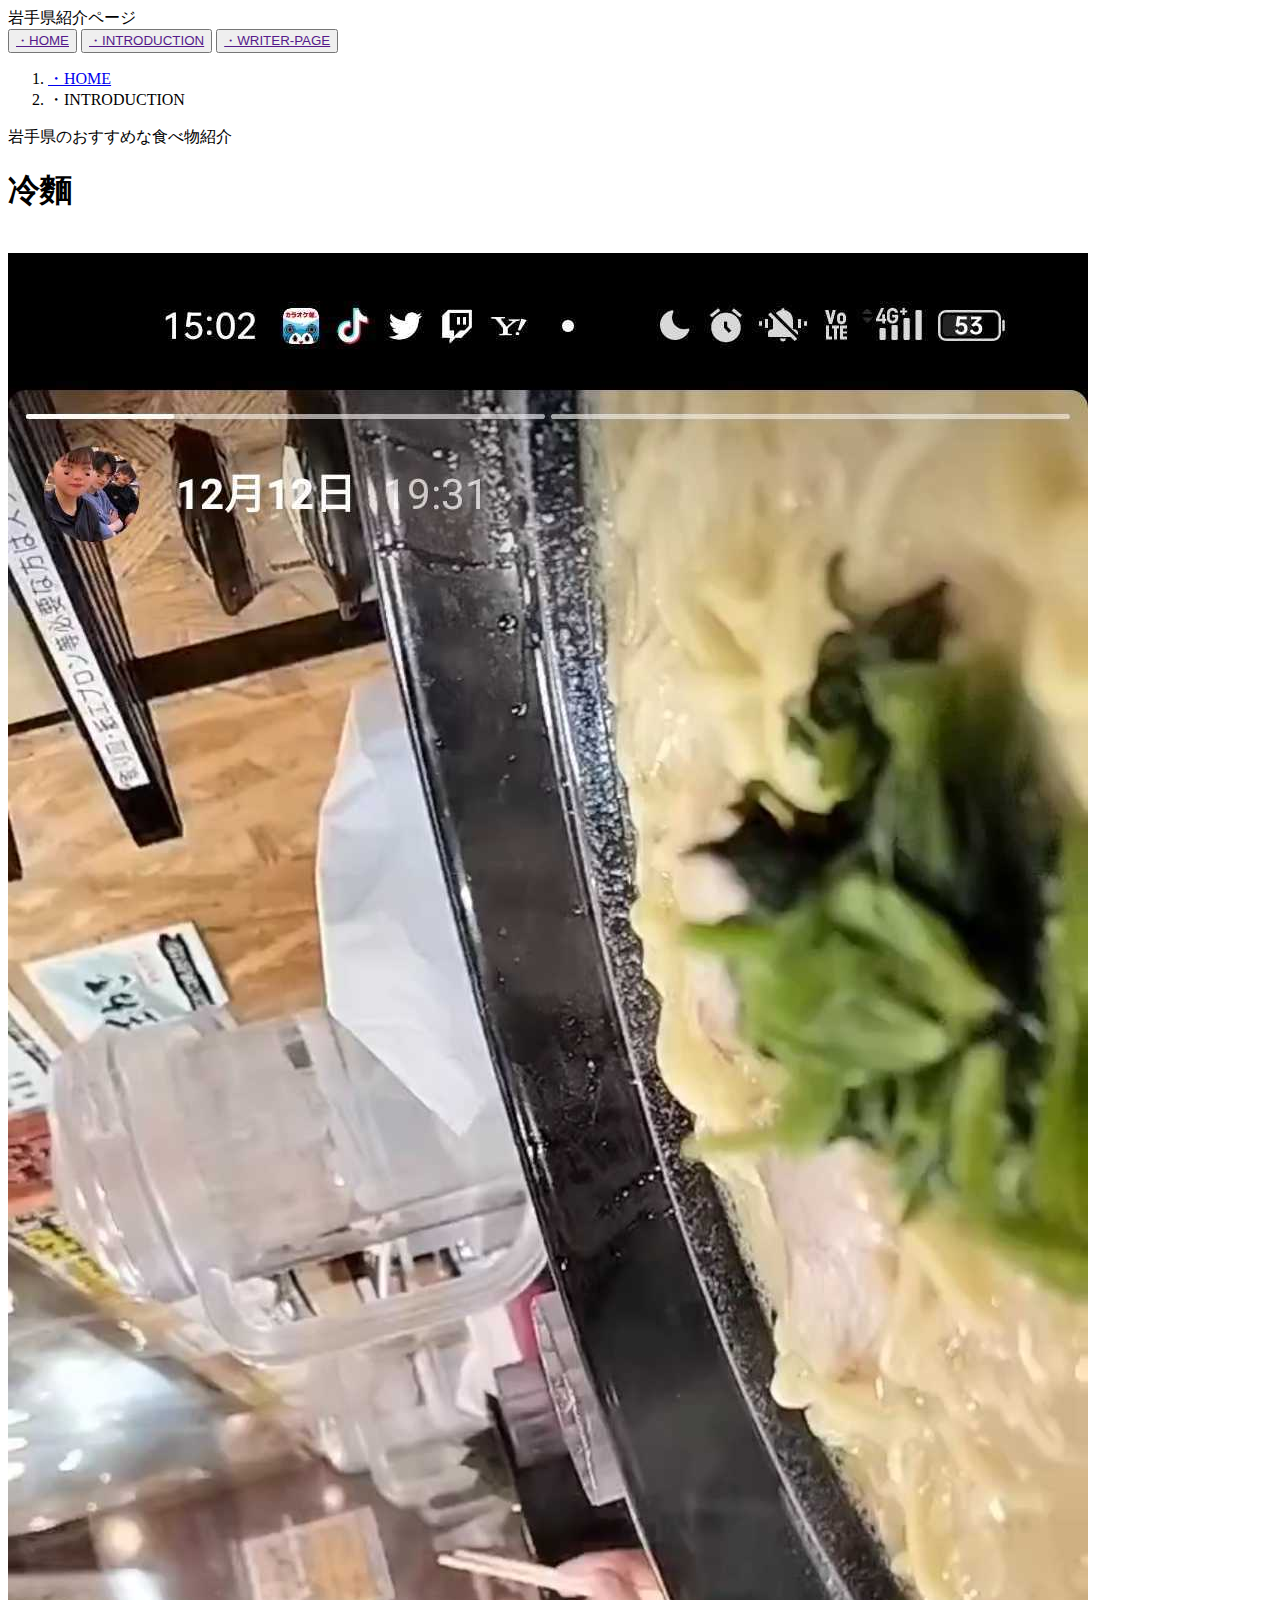
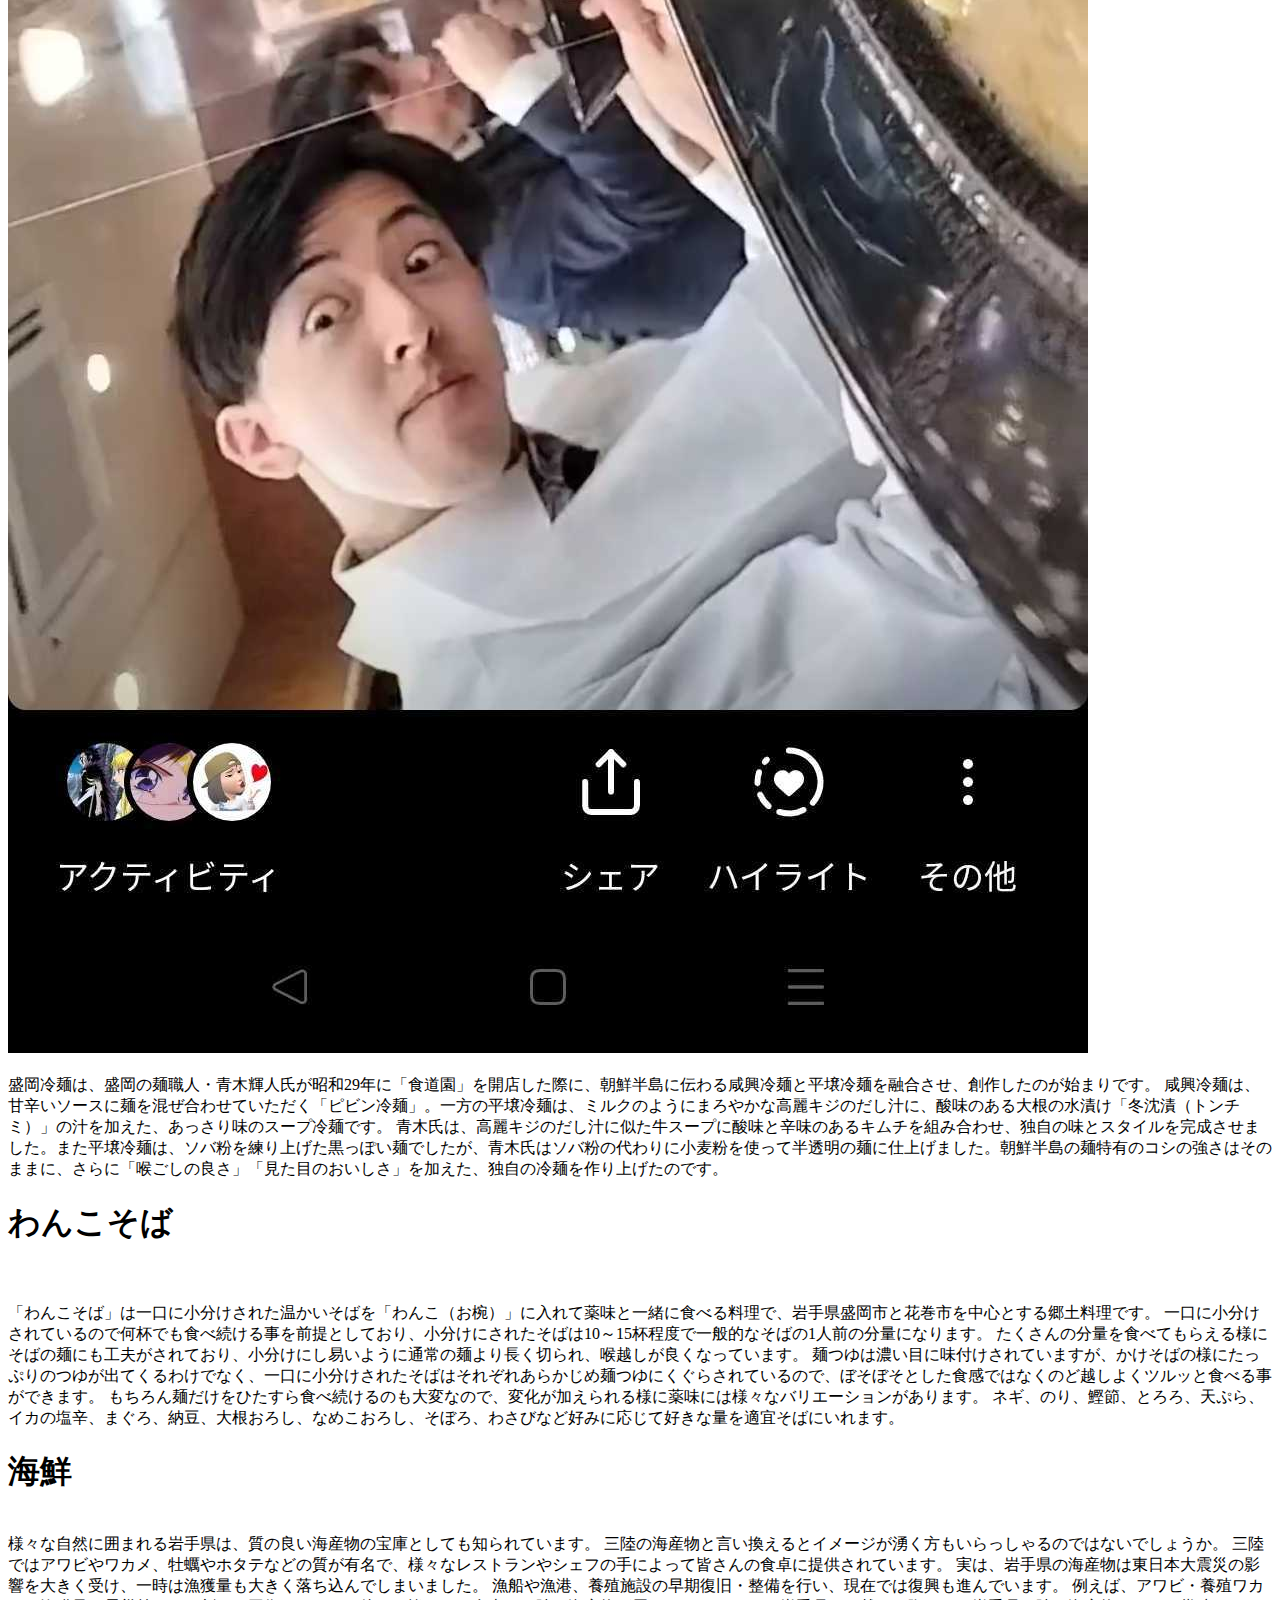
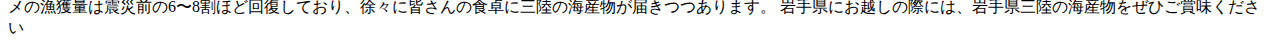
==== food.html @ 79cea3bb "food編集＃１" ====
<!DOCTYPE html>
<html lang="ja">
<head>
    <meta charset="UTF-8">
    <meta http-equiv="X-UA-Compatible" content="IE=edge">
    <meta name="viewport" content="width=device-width, initial-scale=1.0">
    <title>魅力紹介ページ</title>
    <link rel="stylesheet" href="style.css">
    <link href="https://cdn.jsdelivr.net/npm/bootstrap@5.0.2/dist/css/bootstrap.min.css" rel="stylesheet" integrity="sha384-EVSTQN3/azprG1Anm3QDgpJLIm9Nao0Yz1ztcQTwFspd3yD65VohhpuuCOmLASjC" crossorigin="anonymous">
</head>
<body>
    <header>岩手県紹介ページ</header>

    <div class="btn-group" role="group" aria-label="Basic button group">
        <button type="button" class="btn btn-primary"><a href="">・HOME</a></button>
        <button type="button" class="btn btn-primary"><a href="">・INTRODUCTION</a></button>
        <button type="button" class="btn btn-primary"><a href="">・WRITER-PAGE</a></button>
    </div>

    <nav aria-label="breadcrumb">
        <ol class="breadcrumb">
          <li class="breadcrumb-item"><a href="#">・HOME</a></li>
          <li class="breadcrumb-item active" aria-current="page">・INTRODUCTION</li>
        </ol>
    </nav>

    <div>岩手県のおすすめな食べ物紹介</div>

    <h1>冷麵</h1><br>
    <img src="image-show/haruto.jpg"><br>
<br>
    盛岡冷麺は、盛岡の麺職人・青木輝人氏が昭和29年に「食道園」を開店した際に、朝鮮半島に伝わる咸興冷麺と平壌冷麺を融合させ、創作したのが始まりです。
    咸興冷麺は、甘辛いソースに麺を混ぜ合わせていただく「ピビン冷麺」。一方の平壌冷麺は、ミルクのようにまろやかな高麗キジのだし汁に、酸味のある大根の水漬け「冬沈漬（トンチミ）」の汁を加えた、あっさり味のスープ冷麺です。
    青木氏は、高麗キジのだし汁に似た牛スープに酸味と辛味のあるキムチを組み合わせ、独自の味とスタイルを完成させました。また平壌冷麺は、ソバ粉を練り上げた黒っぽい麺でしたが、青木氏はソバ粉の代わりに小麦粉を使って半透明の麺に仕上げました。朝鮮半島の麺特有のコシの強さはそのままに、さらに「喉ごしの良さ」「見た目のおいしさ」を加えた、独自の冷麺を作り上げたのです。<br>

    <h1>わんこそば</h1><br>
    <img src=""><br>

    「わんこそば」は一口に小分けされた温かいそばを「わんこ（お椀）」に入れて薬味と一緒に食べる料理で、岩手県盛岡市と花巻市を中心とする郷土料理です。
    一口に小分けされているので何杯でも食べ続ける事を前提としており、小分けにされたそばは10～15杯程度で一般的なそばの1人前の分量になります。
    たくさんの分量を食べてもらえる様にそばの麺にも工夫がされており、小分けにし易いように通常の麺より長く切られ、喉越しが良くなっています。
    麺つゆは濃い目に味付けされていますが、かけそばの様にたっぷりのつゆが出てくるわけでなく、一口に小分けされたそばはそれぞれあらかじめ麺つゆにくぐらされているので、ぼそぼそとした食感ではなくのど越しよくツルッと食べる事ができます。
    もちろん麺だけをひたすら食べ続けるのも大変なので、変化が加えられる様に薬味には様々なバリエーションがあります。
    ネギ、のり、鰹節、とろろ、天ぷら、イカの塩辛、まぐろ、納豆、大根おろし、なめこおろし、そぼろ、わさびなど好みに応じて好きな量を適宜そばにいれます。
    


    <h1>海鮮</h1>
    <img src=""><br>
    様々な自然に囲まれる岩手県は、質の良い海産物の宝庫としても知られています。
    三陸の海産物と言い換えるとイメージが湧く方もいらっしゃるのではないでしょうか。
    三陸ではアワビやワカメ、牡蠣やホタテなどの質が有名で、様々なレストランやシェフの手によって皆さんの食卓に提供されています。
    実は、岩手県の海産物は東日本大震災の影響を大きく受け、一時は漁獲量も大きく落ち込んでしまいました。
    漁船や漁港、養殖施設の早期復旧・整備を行い、現在では復興も進んでいます。
    例えば、アワビ・養殖ワカメの漁獲量は震災前の6〜8割ほど回復しており、徐々に皆さんの食卓に三陸の海産物が届きつつあります。
    岩手県にお越しの際には、岩手県三陸の海産物をぜひご賞味ください

    <script src="https://cdn.jsdelivr.net/npm/bootstrap@5.0.2/dist/js/bootstrap.bundle.min.js" integrity="sha384-MrcW6ZMFYlzcLA8Nl+NtUVF0sA7MsXsP1UyJoMp4YLEuNSfAP+JcXn/tWtIaxVXM" crossorigin="anonymous"></script>

</body>
</html>
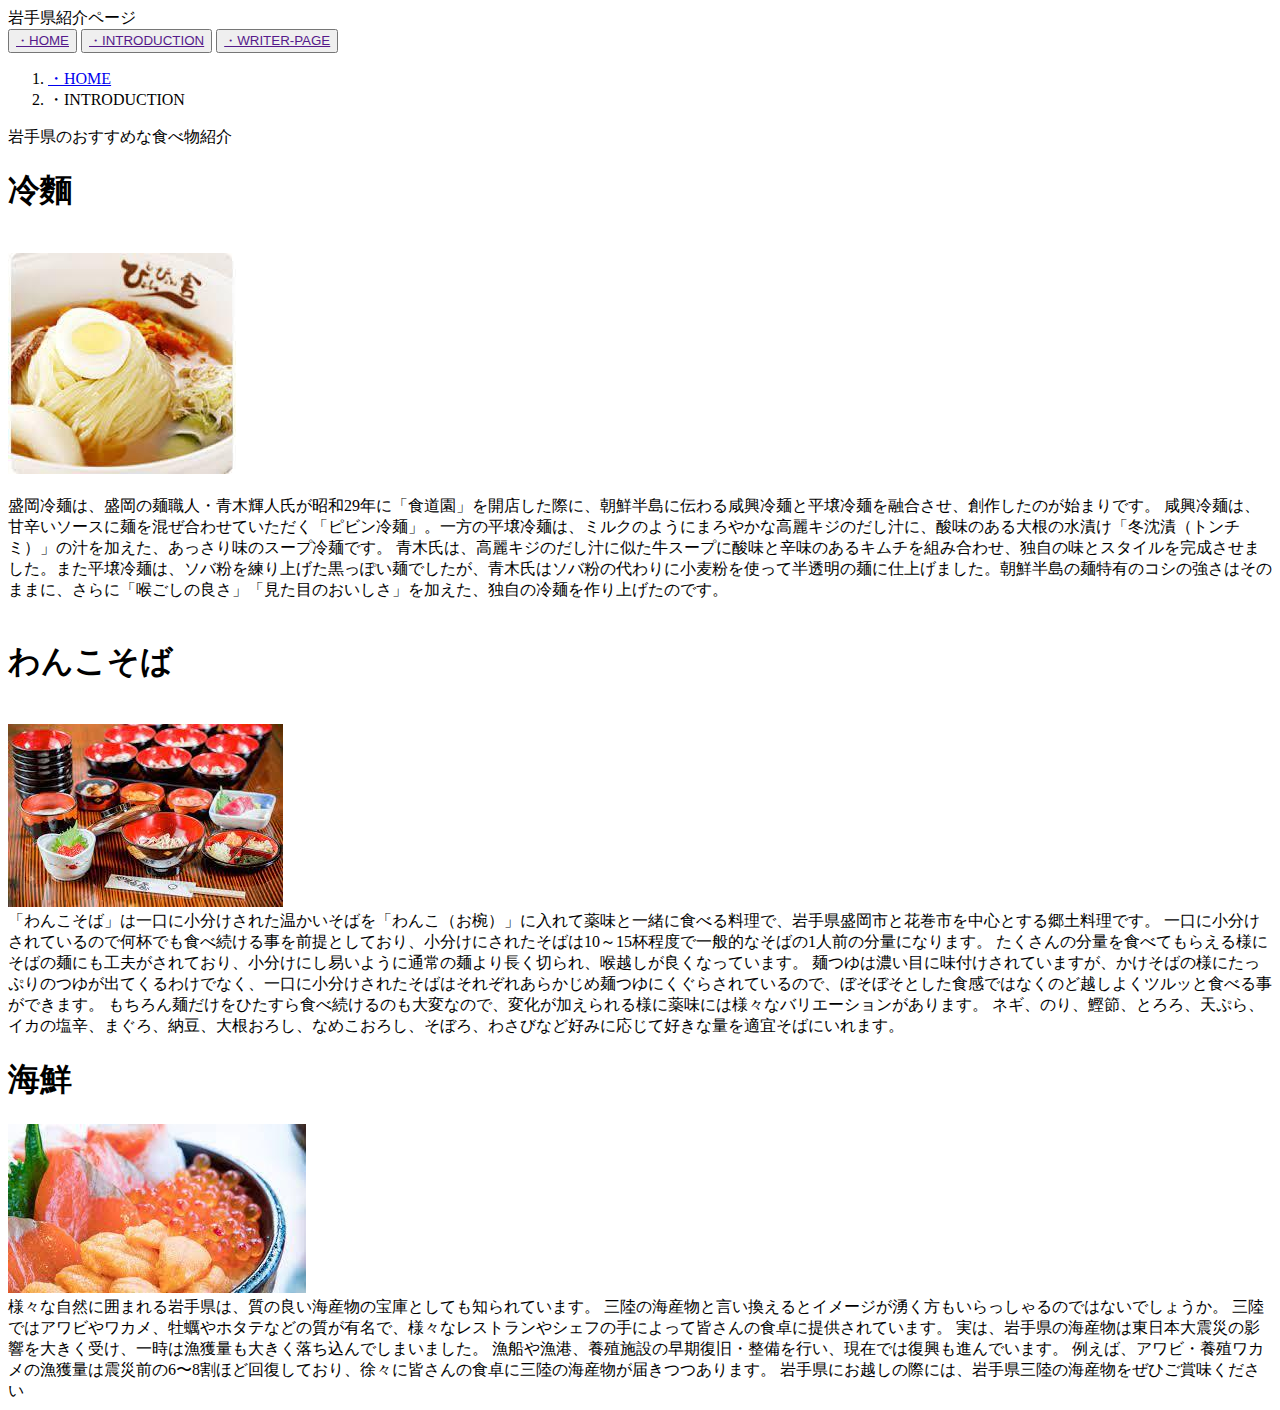
==== commit cc01ea56: "窪田翔完成" ====
--- a/food.html
+++ b/food.html
@@ -27,14 +27,14 @@
     <div>岩手県のおすすめな食べ物紹介</div>
 
     <h1>冷麵</h1><br>
-    <img src="image-show/haruto.jpg"><br>
+    <img src="image-show/kadai-index-reimenn.jpg" class="reimen"><br>
 <br>
     盛岡冷麺は、盛岡の麺職人・青木輝人氏が昭和29年に「食道園」を開店した際に、朝鮮半島に伝わる咸興冷麺と平壌冷麺を融合させ、創作したのが始まりです。
     咸興冷麺は、甘辛いソースに麺を混ぜ合わせていただく「ピビン冷麺」。一方の平壌冷麺は、ミルクのようにまろやかな高麗キジのだし汁に、酸味のある大根の水漬け「冬沈漬（トンチミ）」の汁を加えた、あっさり味のスープ冷麺です。
     青木氏は、高麗キジのだし汁に似た牛スープに酸味と辛味のあるキムチを組み合わせ、独自の味とスタイルを完成させました。また平壌冷麺は、ソバ粉を練り上げた黒っぽい麺でしたが、青木氏はソバ粉の代わりに小麦粉を使って半透明の麺に仕上げました。朝鮮半島の麺特有のコシの強さはそのままに、さらに「喉ごしの良さ」「見た目のおいしさ」を加えた、独自の冷麺を作り上げたのです。<br>
-
+    <br>
     <h1>わんこそば</h1><br>
-    <img src=""><br>
+    <img src="image-show/kadai-index-wannkosoba.jpg" class="wankosoba"><br>
 
     「わんこそば」は一口に小分けされた温かいそばを「わんこ（お椀）」に入れて薬味と一緒に食べる料理で、岩手県盛岡市と花巻市を中心とする郷土料理です。
     一口に小分けされているので何杯でも食べ続ける事を前提としており、小分けにされたそばは10～15杯程度で一般的なそばの1人前の分量になります。
@@ -42,11 +42,11 @@
     麺つゆは濃い目に味付けされていますが、かけそばの様にたっぷりのつゆが出てくるわけでなく、一口に小分けされたそばはそれぞれあらかじめ麺つゆにくぐらされているので、ぼそぼそとした食感ではなくのど越しよくツルッと食べる事ができます。
     もちろん麺だけをひたすら食べ続けるのも大変なので、変化が加えられる様に薬味には様々なバリエーションがあります。
     ネギ、のり、鰹節、とろろ、天ぷら、イカの塩辛、まぐろ、納豆、大根おろし、なめこおろし、そぼろ、わさびなど好みに応じて好きな量を適宜そばにいれます。
-    
+    <br>
 
 
     <h1>海鮮</h1>
-    <img src=""><br>
+    <img src="image-show/kadai-index-kaisenn.jpg" class="kaisen"><br>
     様々な自然に囲まれる岩手県は、質の良い海産物の宝庫としても知られています。
     三陸の海産物と言い換えるとイメージが湧く方もいらっしゃるのではないでしょうか。
     三陸ではアワビやワカメ、牡蠣やホタテなどの質が有名で、様々なレストランやシェフの手によって皆さんの食卓に提供されています。
@@ -54,7 +54,7 @@
     漁船や漁港、養殖施設の早期復旧・整備を行い、現在では復興も進んでいます。
     例えば、アワビ・養殖ワカメの漁獲量は震災前の6〜8割ほど回復しており、徐々に皆さんの食卓に三陸の海産物が届きつつあります。
     岩手県にお越しの際には、岩手県三陸の海産物をぜひご賞味ください
-
+    <br>
     <script src="https://cdn.jsdelivr.net/npm/bootstrap@5.0.2/dist/js/bootstrap.bundle.min.js" integrity="sha384-MrcW6ZMFYlzcLA8Nl+NtUVF0sA7MsXsP1UyJoMp4YLEuNSfAP+JcXn/tWtIaxVXM" crossorigin="anonymous"></script>
 
 </body>
--- a/style.css
+++ b/style.css
@@ -0,0 +1,34 @@
+.contents{
+    background-color: black;
+}
+
+.face{
+    width: 500px;
+    height: 600px;
+}
+.name{
+        padding: 1rem 2rem;
+        color: #fff;
+        background-image: -webkit-linear-gradient(315deg, #704308 0%, #ffce08 40%, #e1ce08 60%, #704308 100%);
+        background-image: linear-gradient(135deg, #704308 0%, #ffce08 40%, #e1ce08 60%, #704308 100%);
+      
+}
+.flex {
+    display: flex; /*横並び*/
+  }
+  .flex .name {
+    margin : 5% 5% 5% 5%;
+    text-align: center;
+    font-size: 70px;
+height:100px;
+width: 400px;
+  }
+
+  .name{
+    color: black;
+  }
+
+  .profile{
+    height: 420px;
+    width: 600px;
+  }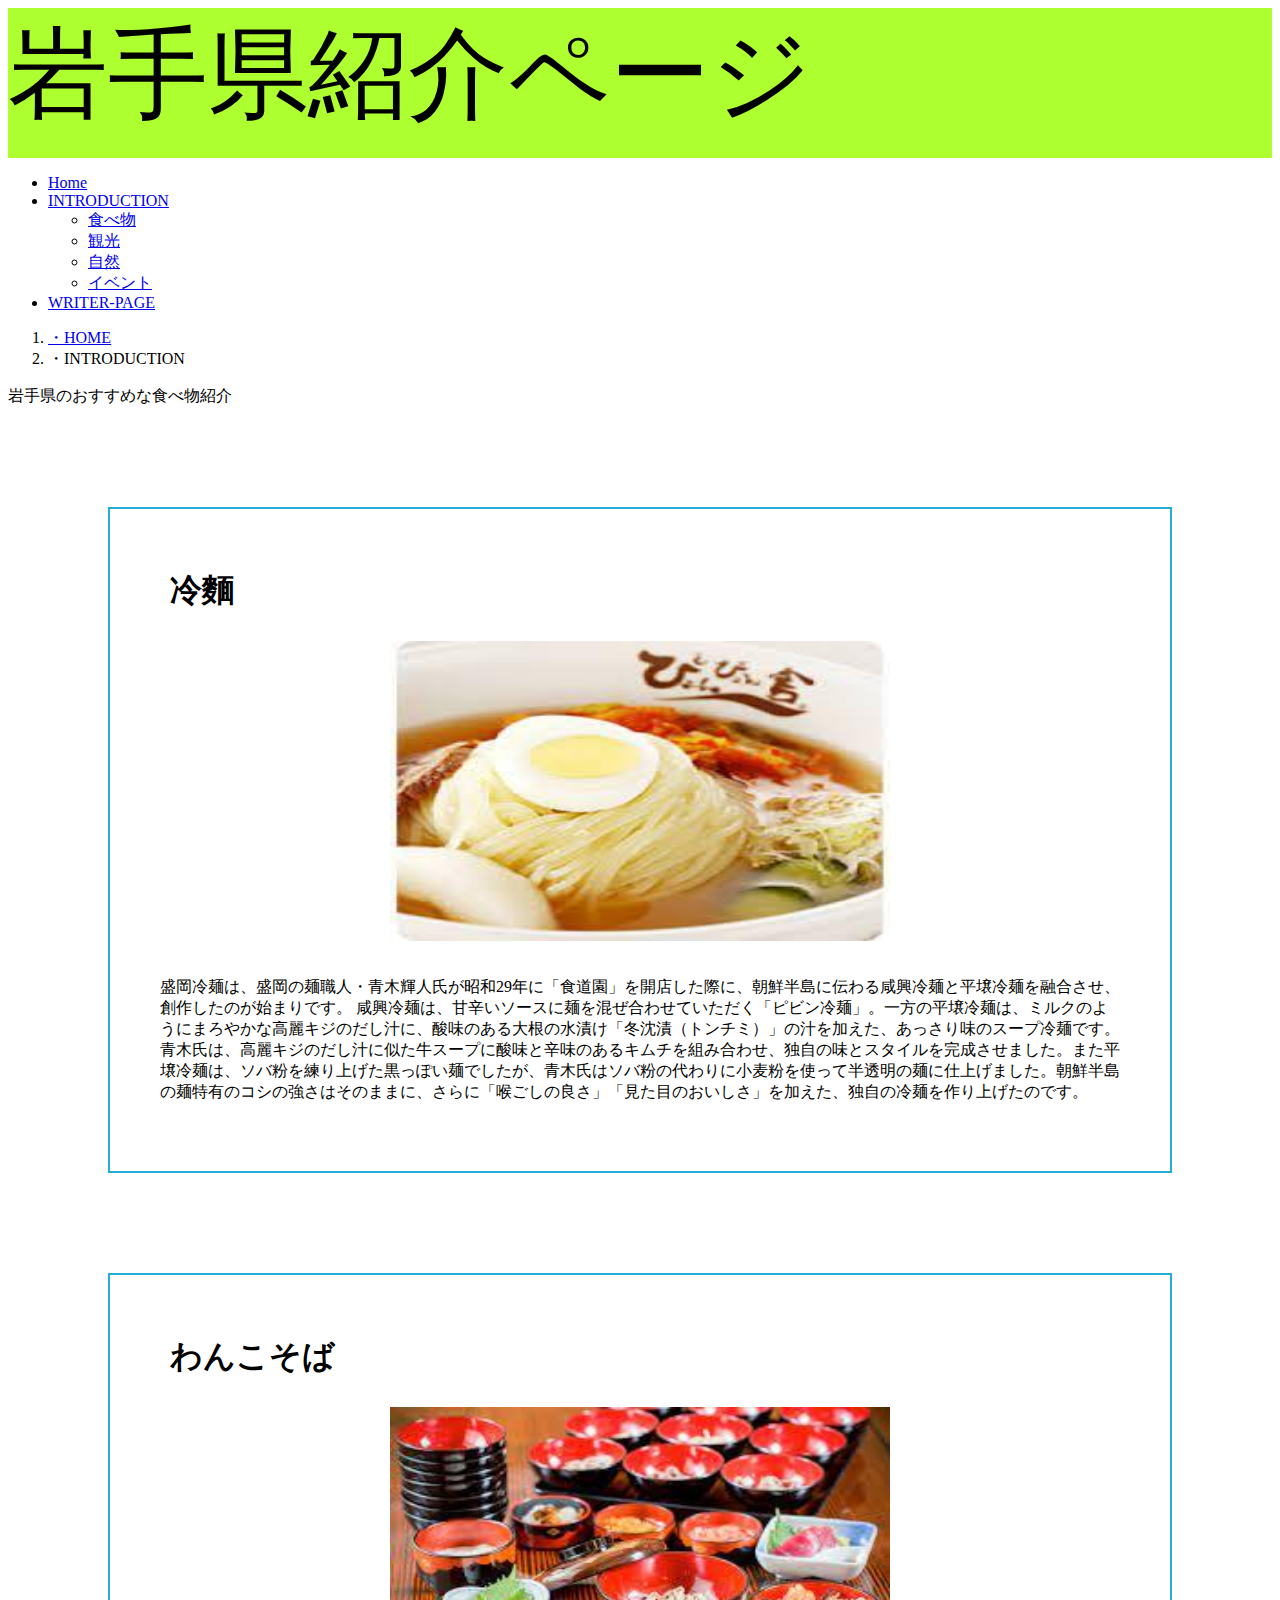
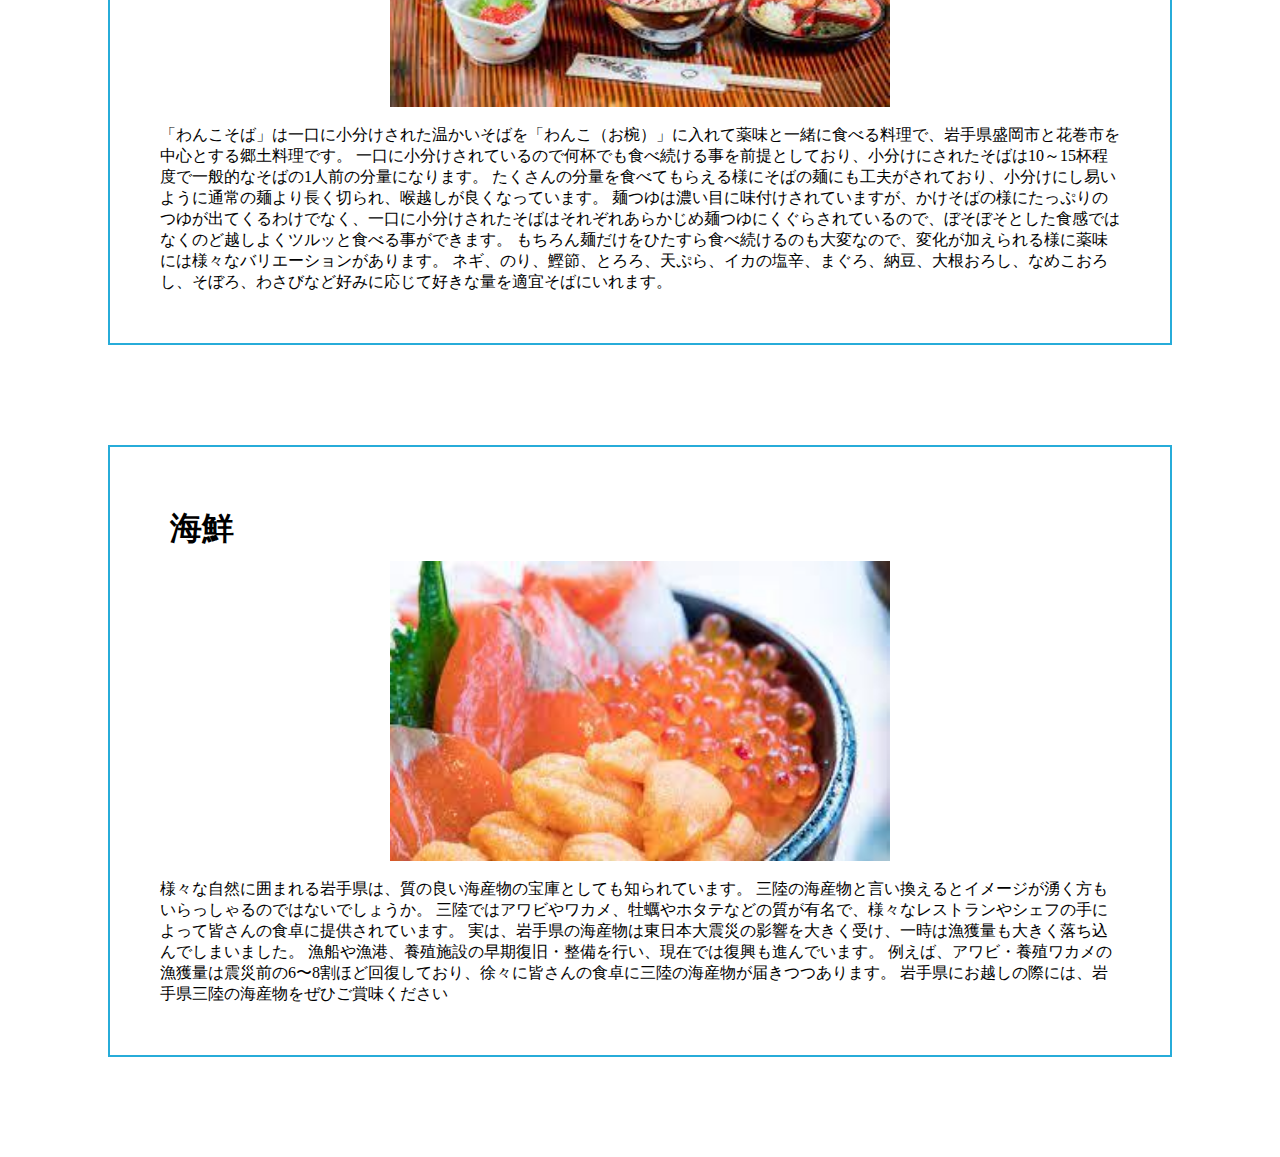
==== commit 05386918: "cssの変更・追加" ====
--- a/food.html
+++ b/food.html
@@ -11,11 +11,31 @@
 <body>
     <header>岩手県紹介ページ</header>
 
-    <div class="btn-group" role="group" aria-label="Basic button group">
-        <button type="button" class="btn btn-primary"><a href="">・HOME</a></button>
-        <button type="button" class="btn btn-primary"><a href="">・INTRODUCTION</a></button>
-        <button type="button" class="btn btn-primary"><a href="">・WRITER-PAGE</a></button>
-    </div>
+    <nav class="navbar navbar-expand-xl navbar-light bg-light">
+        <div class="container-fluid">
+          <div class="collapse navbar-collapse show" id="navbarWithDropdown">
+            <ul class="navbar-nav">
+              <li class="nav-item">
+                <a class="nav-link active" aria-current="page" href="index.html">Home</a>
+              </li>
+              <li class="nav-item dropdown">
+                <a class="nav-link dropdown-toggle" href="#" id="navbarDropdownMenuLink" role="button" data-bs-toggle="dropdown" aria-expanded="false">
+                  INTRODUCTION
+                </a>
+                <ul class="dropdown-menu" aria-labelledby="navbarDropdownMenuLink">
+                  <li><a class="dropdown-item" href="food.html">食べ物</a></li>
+                  <li><a class="dropdown-item" href="tourist-spot.html">観光</a></li>
+                  <li><a class="dropdown-item" href="#">自然</a></li>
+                  <li><a class="dropdown-item" href="#">イベント</a></li>
+                </ul>
+              </li>
+              <li class="nav-item">
+                <a class="nav-link" href="WriterPage.html">WRITER-PAGE</a>
+              </li>
+            </ul>
+          </div>
+        </div>
+      </nav>
 
     <nav aria-label="breadcrumb">
         <ol class="breadcrumb">
@@ -25,16 +45,18 @@
     </nav>
 
     <div>岩手県のおすすめな食べ物紹介</div>
-
-    <h1>冷麵</h1><br>
-    <img src="image-show/kadai-index-reimenn.jpg" class="reimen"><br>
+    <div class="box">
+    <h1 class="introduction-taitol">冷麵</h1><br>
+    <img src="image-show/kadai-index-reimenn.jpg" class="introduction-img"><br>
 <br>
     盛岡冷麺は、盛岡の麺職人・青木輝人氏が昭和29年に「食道園」を開店した際に、朝鮮半島に伝わる咸興冷麺と平壌冷麺を融合させ、創作したのが始まりです。
     咸興冷麺は、甘辛いソースに麺を混ぜ合わせていただく「ピビン冷麺」。一方の平壌冷麺は、ミルクのようにまろやかな高麗キジのだし汁に、酸味のある大根の水漬け「冬沈漬（トンチミ）」の汁を加えた、あっさり味のスープ冷麺です。
     青木氏は、高麗キジのだし汁に似た牛スープに酸味と辛味のあるキムチを組み合わせ、独自の味とスタイルを完成させました。また平壌冷麺は、ソバ粉を練り上げた黒っぽい麺でしたが、青木氏はソバ粉の代わりに小麦粉を使って半透明の麺に仕上げました。朝鮮半島の麺特有のコシの強さはそのままに、さらに「喉ごしの良さ」「見た目のおいしさ」を加えた、独自の冷麺を作り上げたのです。<br>
     <br>
-    <h1>わんこそば</h1><br>
-    <img src="image-show/kadai-index-wannkosoba.jpg" class="wankosoba"><br>
+    </div>
+    <div class="box">
+    <h1 class="introduction-taitol">わんこそば</h1><br>
+    <img src="image-show/kadai-index-wannkosoba.jpg" class="introduction-img"><br>
 
     「わんこそば」は一口に小分けされた温かいそばを「わんこ（お椀）」に入れて薬味と一緒に食べる料理で、岩手県盛岡市と花巻市を中心とする郷土料理です。
     一口に小分けされているので何杯でも食べ続ける事を前提としており、小分けにされたそばは10～15杯程度で一般的なそばの1人前の分量になります。
@@ -43,10 +65,10 @@
     もちろん麺だけをひたすら食べ続けるのも大変なので、変化が加えられる様に薬味には様々なバリエーションがあります。
     ネギ、のり、鰹節、とろろ、天ぷら、イカの塩辛、まぐろ、納豆、大根おろし、なめこおろし、そぼろ、わさびなど好みに応じて好きな量を適宜そばにいれます。
     <br>
-
-
-    <h1>海鮮</h1>
-    <img src="image-show/kadai-index-kaisenn.jpg" class="kaisen"><br>
+</div>
+<div class="box">
+    <h1 class="introduction-taitol">海鮮</h1>
+    <img src="image-show/kadai-index-kaisenn.jpg" class="introduction-img"><br>
     様々な自然に囲まれる岩手県は、質の良い海産物の宝庫としても知られています。
     三陸の海産物と言い換えるとイメージが湧く方もいらっしゃるのではないでしょうか。
     三陸ではアワビやワカメ、牡蠣やホタテなどの質が有名で、様々なレストランやシェフの手によって皆さんの食卓に提供されています。
@@ -55,6 +77,8 @@
     例えば、アワビ・養殖ワカメの漁獲量は震災前の6〜8割ほど回復しており、徐々に皆さんの食卓に三陸の海産物が届きつつあります。
     岩手県にお越しの際には、岩手県三陸の海産物をぜひご賞味ください
     <br>
+</div>
+
     <script src="https://cdn.jsdelivr.net/npm/bootstrap@5.0.2/dist/js/bootstrap.bundle.min.js" integrity="sha384-MrcW6ZMFYlzcLA8Nl+NtUVF0sA7MsXsP1UyJoMp4YLEuNSfAP+JcXn/tWtIaxVXM" crossorigin="anonymous"></script>
 
 </body>
--- a/style.css
+++ b/style.css
@@ -1,3 +1,86 @@
+
+@charset "UTF-8";
+/*ヘッダー(共通)*/
+header{
+background-color: greenyellow;
+height: 150px;
+font-size: 100px;
+}
+
+/*雅音のcss*/
+.masato-introduction{
+    display: flex;
+}
+.akitainu{
+    width: 400px;
+    height: 350px;
+    padding: 50px;
+}
+.box-2 {
+	border: solid 2px #27acd9;
+	padding: 1em;
+    margin: 50px;
+    padding: 50px;
+}
+
+
+/*紹介ぺージcss*/
+.box {
+	border: solid 2px #27acd9;
+	padding: 1em;
+    margin: 100px;
+    padding: 50px;
+}
+
+.introduction-img{
+    height: 300px;
+    width: 500px;
+    display: block;
+    margin-left: auto;
+    margin-right: auto;
+}
+.introduction-taitol{
+    margin: 10px;
+}
+
+/*ライターページ*/
+.writer-botan{
+    display:flex;
+  flex-flow: column;
+}
+.button {
+    position: relative;
+    display: inline-block;
+    padding: .5em 4em;
+    border: 2px solid rgb(253, 186, 3);
+    color: rgb(0, 0, 0);
+    text-align: center;
+    text-decoration: none;
+    transition: .3s;
+    height: 100px;
+    padding: 100px;
+    margin: 20px 100px;
+}
+.button:hover {
+    color: rgb(255, 255, 255);
+}
+.button::before {
+    position: absolute;
+    top: 0;
+    right: 0;
+    bottom: 0;
+    left: 0;
+    z-index: -1;
+    content: '';
+    background: rgb(252, 202, 1);
+    transform-origin: right top;
+    transform: scale(0, 1);
+    transition: transform .3s;
+}
+.button:hover::before {
+    transform-origin: left top;
+    transform: scale(1, 1);
+}
 .contents{
     background-color: black;
 }
@@ -31,4 +114,5 @@
   .profile{
     height: 420px;
     width: 600px;
-  }+  }
+
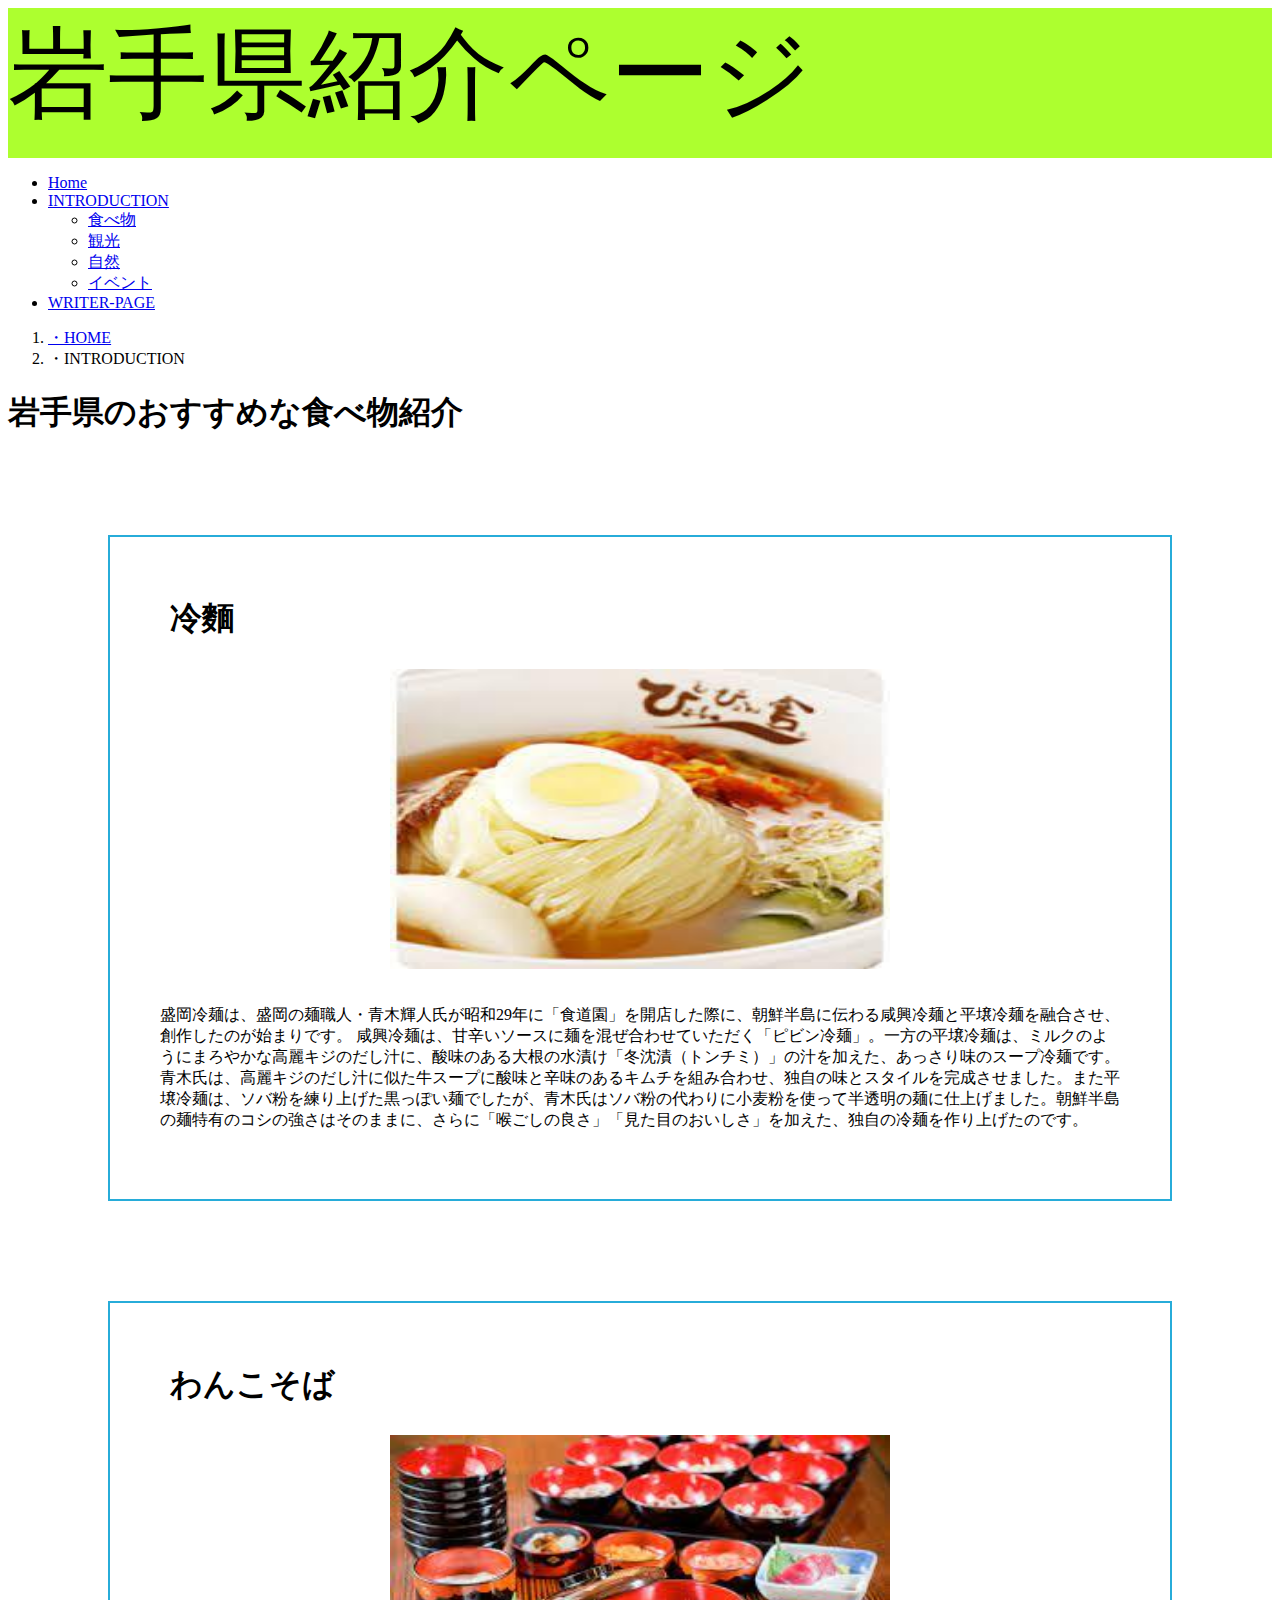
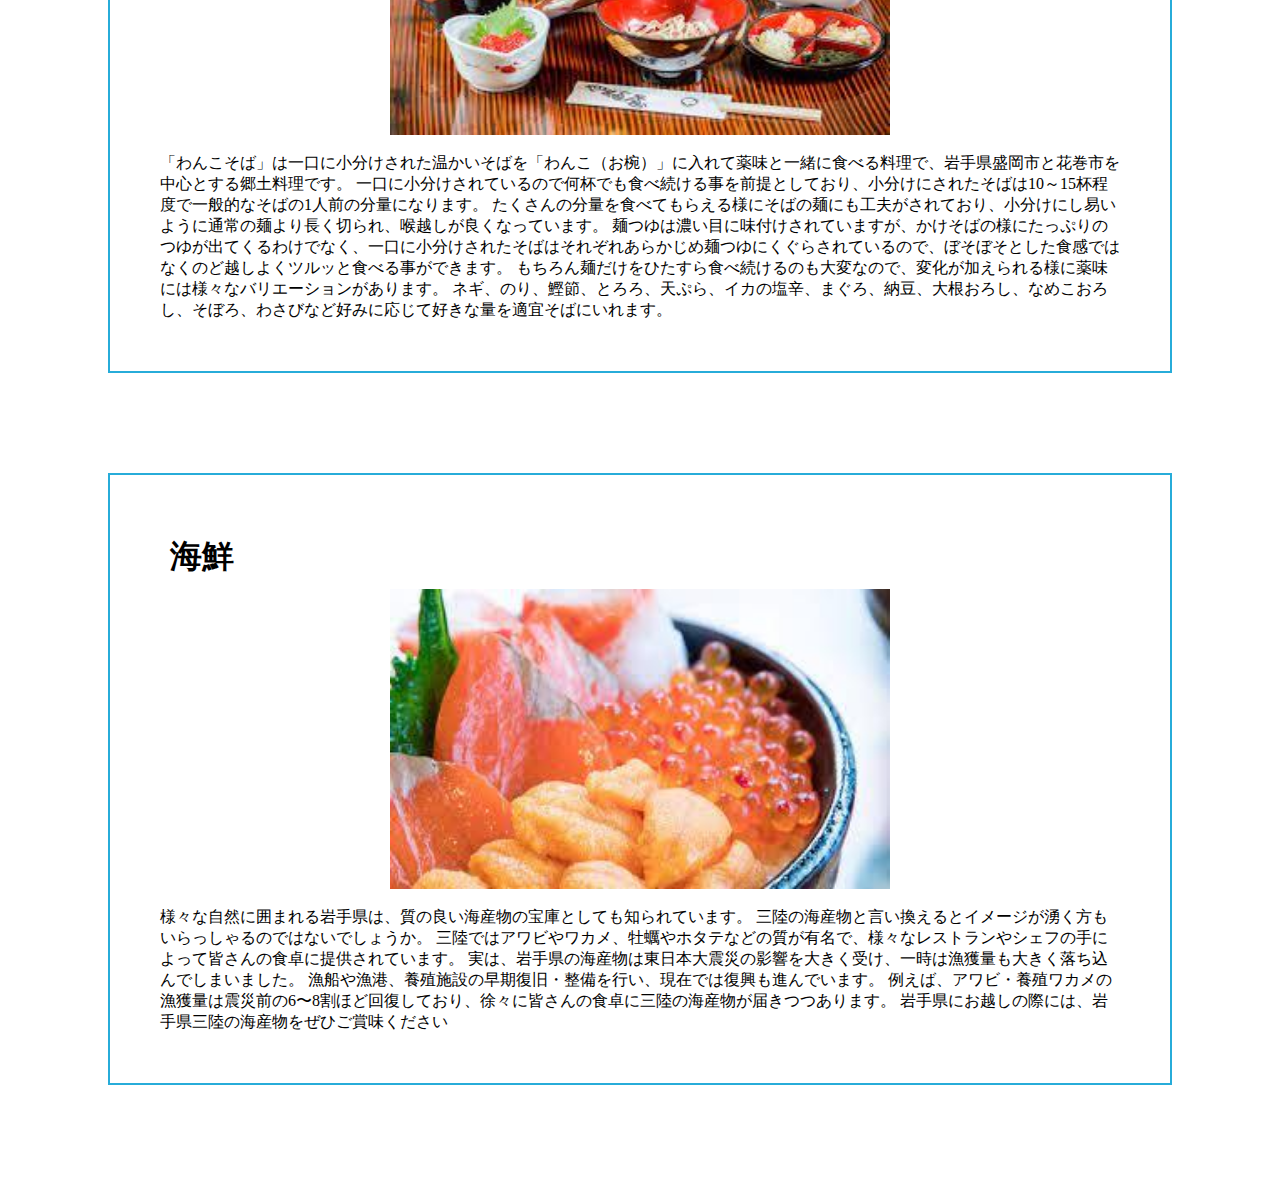
==== commit 82476c86: "kasei" ====
--- a/food.html
+++ b/food.html
@@ -25,8 +25,8 @@
                 <ul class="dropdown-menu" aria-labelledby="navbarDropdownMenuLink">
                   <li><a class="dropdown-item" href="food.html">食べ物</a></li>
                   <li><a class="dropdown-item" href="tourist-spot.html">観光</a></li>
-                  <li><a class="dropdown-item" href="#">自然</a></li>
-                  <li><a class="dropdown-item" href="#">イベント</a></li>
+                  <li><a class="dropdown-item" href="Sizen.html">自然</a></li>
+                  <li><a class="dropdown-item" href="ibento.html">イベント</a></li>
                 </ul>
               </li>
               <li class="nav-item">
@@ -44,7 +44,7 @@
         </ol>
     </nav>
 
-    <div>岩手県のおすすめな食べ物紹介</div>
+    <h1>岩手県のおすすめな食べ物紹介</h1>
     <div class="box">
     <h1 class="introduction-taitol">冷麵</h1><br>
     <img src="image-show/kadai-index-reimenn.jpg" class="introduction-img"><br>
--- a/style.css
+++ b/style.css
@@ -1,3 +1,5 @@
+
+
 
 @charset "UTF-8";
 /*ヘッダー(共通)*/
@@ -116,3 +118,12 @@
     width: 600px;
   }
 
+  .carousel-item img{
+    width: 80%;
+    height: 300px;
+    object-fit: cover;
+    padding: 30px;
+    display: block;
+    margin-left: auto;
+    margin-right: auto;
+  }